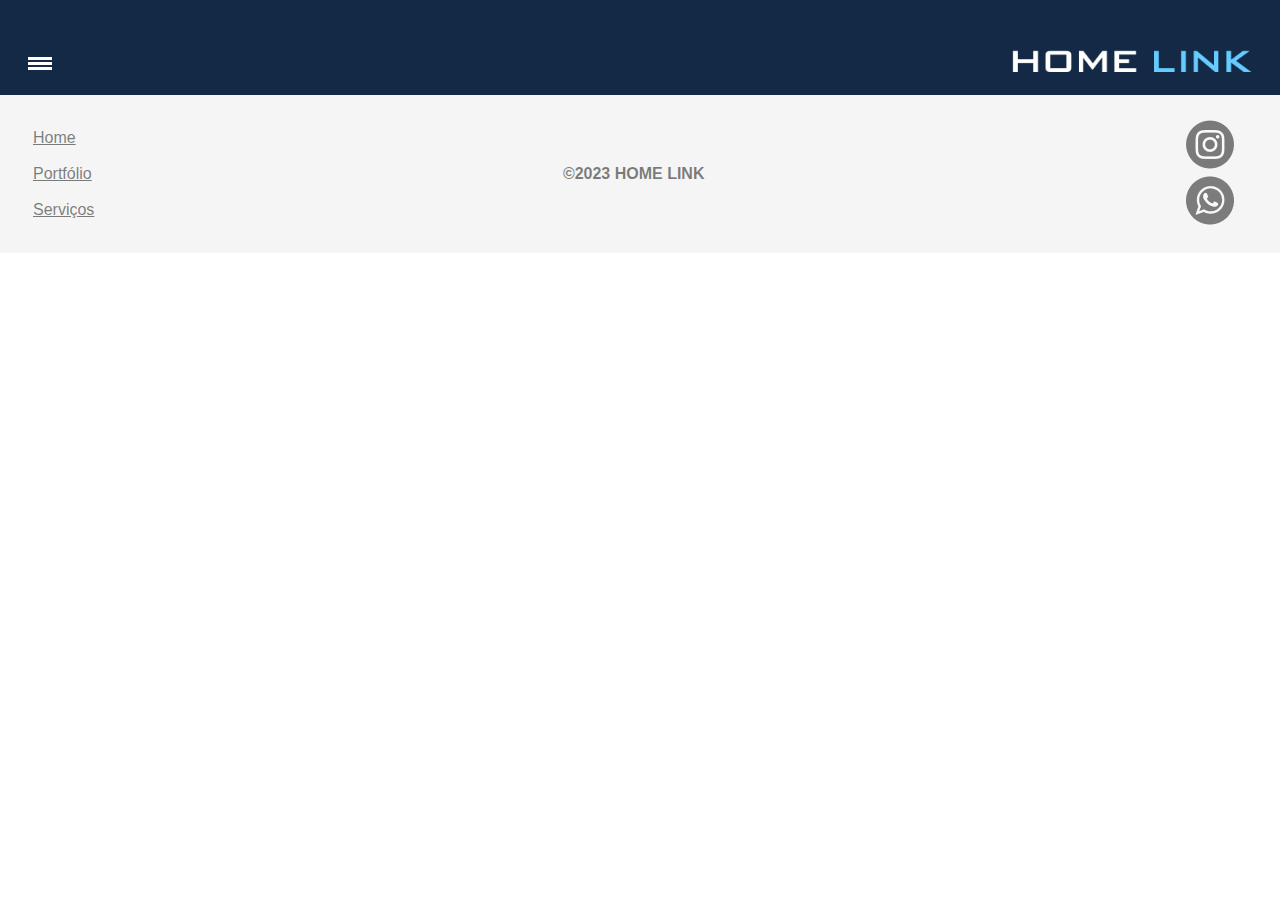
==== index.html @ 74cb906e "Adding reels and few UI changes" ====
<!DOCTYPE html>
<html lang="pt-br">
<head>
    <meta charset="UTF-8">
    <meta name="viewport" content="width=device-width, initial-scale=1.0">
    <link rel="stylesheet" href="css/reset.css">
    <link rel="stylesheet" href="css/base.css">
    <!-- link do javascript -->
    <script src="js/navbar.js" defer></script>
    <link rel="preconnect" href="https://fonts.googleapis.com">
    <link rel="preconnect" href="https://fonts.gstatic.com" crossorigin>
    <link href="https://fonts.googleapis.com/css2?family=Montserrat:wght@700&display=swap" rel="stylesheet">
    <link href="https://fonts.googleapis.com/css2?family=Montserrat:wght@300&display=swap" rel="stylesheet">
    <link rel="icon" href="images/favicon/favicon-32x32.png" type="image/x-icon">
    <title>Home Link</title>
    

</head>
<body>
    <header>
        <div class="navbar">
            <div class="top-section">
                <a href="index.html"><img class='logo' src="images/media/logo.png" alt="Logo da Home Link" style="width: 242px"></a>
                <div id="hamburger-icon">
                    <div></div>
                    <div></div>
                    <div></div>
                </div>
            </div>
            <div id="navbar-links" class="links">
                <a class="link" href="index.html">Home</a>
                <a class="link" href="about.html">Portfólio</a>
                <a class="link" href="services.html">Nossos Serviços</a>
            </div>
        </div>
    </header>

    <footer>
        <div class="footer-menu">
            <a href="index.html">Home</a>
            <a href="about.html">Portfólio</a>
            <a href="services.html">Serviços</a>
        </div>
        <div class="copyright">
            <p>©2023 HOME LINK</p>
        </div>
        <div class="social">
            <a href="https://www.instagram.com/homelinkbr/" target="_blank"><img src="images/media/instagram.png" alt="Logomarca do instagram"></a>
            <a href="hhttps://web.whatsapp.com/send?phone=5581988145903" target="_blank"><img src="images/media/whatsapp.png" alt="Logomarca do Youtube"></a>
        </div>
    </footer>
    <!-- <a class="whatsapp" href="https://web.whatsapp.com/send?phone=5581988145903" target="_blank"><img src="/static/images/whatsapp.svg" alt="Logomarca do Whatsapp"></a> -->
    <!-- <footer>
        <div class = "footer-content">
        <p>2023 HOME LINK</p>
        <div class="social">
            <a href="https://www.instagram.com/homelinkbr/" target="_blank"><img src="/static/images/instagram.svg" alt="Logomarca do instagram"></a>
            <a href="https://www.youtube.com/channel/UCG8HEQtOkX9-PN-z6Or4Gyg" target="_blank"><img src="/static/images/youtube.svg" alt="Logomarca do Youtube"></a>
        </div>
        </div>
    </footer> -->
</body>
</html>
---- css/base.css ----
.navbar {
    display: flex;
    flex-direction: column;
    align-items: flex-start;
    background-color: #132945;
}

.top-section {
    display: flex;
    justify-content: space-between;
    align-items: center;
    flex-direction: row-reverse;
    padding: 48px 28px 16px 28px;
    box-sizing: border-box;
    width: 100%;
}

#hamburger-icon {
    display: flex;
    flex-direction: column;
    justify-content: space-around;
    width: 24px;
    height: 15px;
    cursor: pointer;
}

#hamburger-icon div {
    width: 24px;
    height: 3px;
    background-color: white;
    transition: all 0.3s linear;
}

#navbar-links {
    max-height: 0;
    overflow: hidden;
    transition: max-height 0.3s ease-in-out;
    display: flex;
    flex-direction: column;
    padding: 0 28px;
    box-sizing: border-box;
    width: 100%;
}

#navbar-links.active {
    max-height: 272px;
}

#hamburger-icon.active div:nth-child(1) {
    transform: rotate(-45deg) translate(-5px, 2px);
}

#hamburger-icon.active div:nth-child(2) {
    opacity: 0;
}

#hamburger-icon.active div:nth-child(3) {
    transform: rotate(45deg) translate(-5px, -2px);
}

.navbar #navbar-links .link {
    border: 1px solid white;
    border-radius: 8px;
    margin-bottom: 10px;
    padding: 16px 12px;
    color: white;
    font-size: 24px;
}

.navbar .links a{
    margin-top: 16px;
    color: #153764;
    text-align: justify;
    font-family: 'Montserrat', sans-serif;
    font-weight: 500;
    font-size: 10px;
    text-transform: uppercase;
}

footer{
    display: flex;
    background-color: #F5F5F5;
    flex-direction: row;
    padding: 23px;
    justify-content: space-between;
    align-items: center;
}


footer .footer-menu a{
    color: #00000080;
    text-align: justify;
    font-size: 16px;
    font-family: Arial;
    font-weight: 400;
    text-decoration-line: underline;
    padding: 10px;
}

footer .copyright{
    display: flex;
    justify-content: center;
    color: #00000080;
    text-align: center;
    font-family: Arial;
    font-size: 16px;
    font-style: normal;
    font-weight: 700;
    align-items: center;
}

footer .footer-menu{
    display: flex;
    flex-direction: column;
}

footer .social{
    display: flex;
    justify-content: center;
    flex-direction: column;
    align-items: center;
}
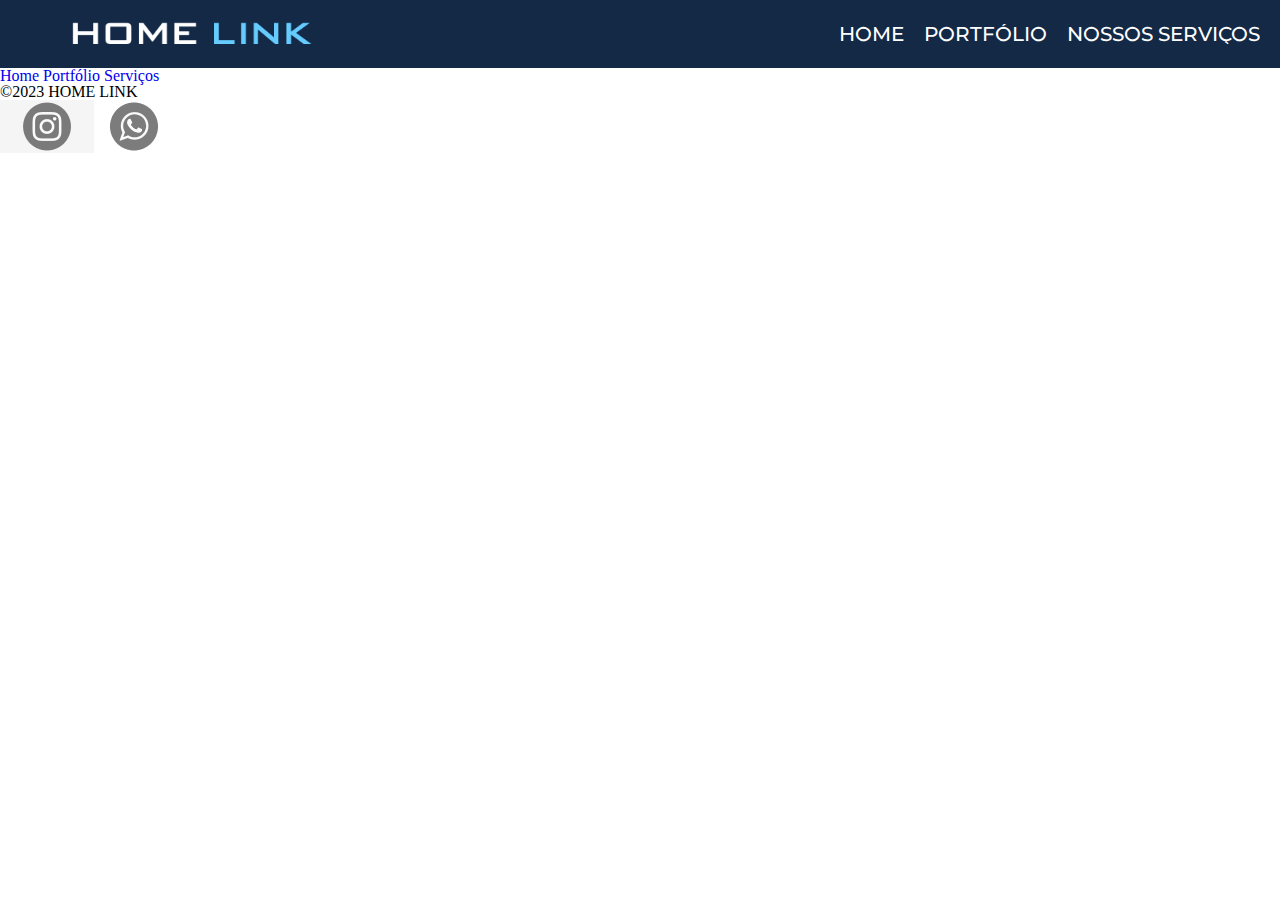
==== commit eaf1bc6c: "Desktop Frontend Navbar and About" ====
--- a/index.html
+++ b/index.html
@@ -18,8 +18,11 @@
 </head>
 <body>
     <header>
-        <div class="navbar">
-            <div class="top-section">
+
+        <!-- MOBILE NAVBAR -->
+
+        <div class="mobile-navbar">
+            <div class="mobile-top-section">
                 <a href="index.html"><img class='logo' src="images/media/logo.png" alt="Logo da Home Link" style="width: 242px"></a>
                 <div id="hamburger-icon">
                     <div></div>
@@ -27,7 +30,20 @@
                     <div></div>
                 </div>
             </div>
-            <div id="navbar-links" class="links">
+            <div id="navbar-links" class="mobile-links">
+                <a class="link" href="index.html">Home</a>
+                <a class="link" href="about.html">Portfólio</a>
+                <a class="link" href="services.html">Nossos Serviços</a>
+            </div>
+        </div>
+        
+        <!-- DESKTOP NAVBAR -->
+
+        <div class="desktop-navbar">
+            <div class="desktop-top-section">
+                <a href="index.html"><img class='logo' src="images/media/logo.png" alt="Logo da Home Link" style="width: 242px"></a>
+            </div>
+            <div id="desktop-navbar-links" class="links">
                 <a class="link" href="index.html">Home</a>
                 <a class="link" href="about.html">Portfólio</a>
                 <a class="link" href="services.html">Nossos Serviços</a>
--- a/css/base.css
+++ b/css/base.css
@@ -1,122 +1,166 @@
-.navbar {
-    display: flex;
-    flex-direction: column;
-    align-items: flex-start;
-    background-color: #132945;
-}
+/* MOBILE */
+@media (max-width: 768px) {
+    .mobile-navbar {
+        display: flex;
+        flex-direction: column;
+        align-items: flex-start;
+        background-color: #132945;
+    }
 
-.top-section {
-    display: flex;
-    justify-content: space-between;
-    align-items: center;
-    flex-direction: row-reverse;
-    padding: 48px 28px 16px 28px;
-    box-sizing: border-box;
-    width: 100%;
-}
+    .mobile-top-section {
+        display: flex;
+        justify-content: space-between;
+        align-items: center;
+        flex-direction: row-reverse;
+        padding: 48px 28px 16px 28px;
+        box-sizing: border-box;
+        width: 100%;
+    }
 
-#hamburger-icon {
-    display: flex;
-    flex-direction: column;
-    justify-content: space-around;
-    width: 24px;
-    height: 15px;
-    cursor: pointer;
-}
+    #hamburger-icon {
+        display: flex;
+        flex-direction: column;
+        justify-content: space-around;
+        width: 24px;
+        height: 15px;
+        cursor: pointer;
+    }
 
-#hamburger-icon div {
-    width: 24px;
-    height: 3px;
-    background-color: white;
-    transition: all 0.3s linear;
-}
+    #hamburger-icon div {
+        width: 24px;
+        height: 3px;
+        background-color: white;
+        transition: all 0.3s linear;
+    }
 
-#navbar-links {
-    max-height: 0;
-    overflow: hidden;
-    transition: max-height 0.3s ease-in-out;
-    display: flex;
-    flex-direction: column;
-    padding: 0 28px;
-    box-sizing: border-box;
-    width: 100%;
-}
+    #navbar-links {
+        max-height: 0;
+        overflow: hidden;
+        transition: max-height 0.3s ease-in-out;
+        display: flex;
+        flex-direction: column;
+        padding: 0 28px;
+        box-sizing: border-box;
+        width: 100%;
+    }
 
-#navbar-links.active {
-    max-height: 272px;
-}
+    #navbar-links.active {
+        max-height: 272px;
+    }
 
-#hamburger-icon.active div:nth-child(1) {
-    transform: rotate(-45deg) translate(-5px, 2px);
-}
+    #hamburger-icon.active div:nth-child(1) {
+        transform: rotate(-45deg) translate(-5px, 2px);
+    }
 
-#hamburger-icon.active div:nth-child(2) {
-    opacity: 0;
-}
+    #hamburger-icon.active div:nth-child(2) {
+        opacity: 0;
+    }
 
-#hamburger-icon.active div:nth-child(3) {
-    transform: rotate(45deg) translate(-5px, -2px);
-}
+    #hamburger-icon.active div:nth-child(3) {
+        transform: rotate(45deg) translate(-5px, -2px);
+    }
 
-.navbar #navbar-links .link {
-    border: 1px solid white;
-    border-radius: 8px;
-    margin-bottom: 10px;
-    padding: 16px 12px;
-    color: white;
-    font-size: 24px;
-}
+    .mobile-navbar #navbar-links .link {
+        border: 1px solid white;
+        border-radius: 8px;
+        margin-bottom: 10px;
+        padding: 16px 12px;
+        color: white;
+        font-size: 24px;
+    }
 
-.navbar .links a{
-    margin-top: 16px;
-    color: #153764;
-    text-align: justify;
-    font-family: 'Montserrat', sans-serif;
-    font-weight: 500;
-    font-size: 10px;
-    text-transform: uppercase;
-}
+    .mobile-navbar .mobile-links a{
+        margin-top: 16px;
+        color: #153764;
+        text-align: justify;
+        font-family: 'Montserrat', sans-serif;
+        font-weight: 500;
+        font-size: 10px;
+        text-transform: uppercase;
+    }
 
-footer{
-    display: flex;
-    background-color: #F5F5F5;
-    flex-direction: row;
-    padding: 23px;
-    justify-content: space-between;
-    align-items: center;
-}
+    footer{
+        display: flex;
+        background-color: #F5F5F5;
+        flex-direction: row;
+        padding: 23px;
+        justify-content: space-between;
+        align-items: center;
+    }
 
 
-footer .footer-menu a{
-    color: #00000080;
-    text-align: justify;
-    font-size: 16px;
-    font-family: Arial;
-    font-weight: 400;
-    text-decoration-line: underline;
-    padding: 10px;
+    footer .footer-menu a{
+        color: #00000080;
+        text-align: justify;
+        font-size: 16px;
+        font-family: Arial;
+        font-weight: 400;
+        text-decoration-line: underline;
+        padding: 10px;
+    }
+
+    footer .copyright{
+        display: flex;
+        justify-content: center;
+        color: #00000080;
+        text-align: center;
+        font-family: Arial;
+        font-size: 16px;
+        font-style: normal;
+        font-weight: 700;
+        align-items: center;
+    }
+
+    footer .footer-menu{
+        display: flex;
+        flex-direction: column;
+    }
+
+    footer .social{
+        display: flex;
+        justify-content: center;
+        flex-direction: column;
+        align-items: center;
+    }
+    header .desktop-navbar{
+        display: none;
+    }
+    header .desktop-top-section{
+        display: none;
+    }
+    header .links{
+        display: none;
+    }
 }
-
-footer .copyright{
-    display: flex;
-    justify-content: center;
-    color: #00000080;
-    text-align: center;
-    font-family: Arial;
-    font-size: 16px;
-    font-style: normal;
-    font-weight: 700;
-    align-items: center;
-}
-
-footer .footer-menu{
-    display: flex;
-    flex-direction: column;
-}
-
-footer .social{
-    display: flex;
-    justify-content: center;
-    flex-direction: column;
-    align-items: center;
+@media (min-width: 768px){
+    .mobile-navbar{
+        display: none;
+    }
+    .desktop-navbar{
+        display: flex;
+        flex-direction: row;
+        align-items: center;
+        justify-content: space-between;
+        background-color: #132945;
+        padding: 20px;
+    }
+    .desktop-navbar .logo{
+        display: flex;
+        padding-left: 50px ;
+    }
+    .links {
+        display: flex;
+        flex-direction: row;
+        gap: 20px;
+    }
+    .links a{
+        text-decoration: none;
+        color: white;
+        overflow: hidden;
+        font-family: 'Montserrat', sans-serif;
+        font-weight: 500;
+        font-size: 20px;
+        text-transform: uppercase;
+    }
+    
 }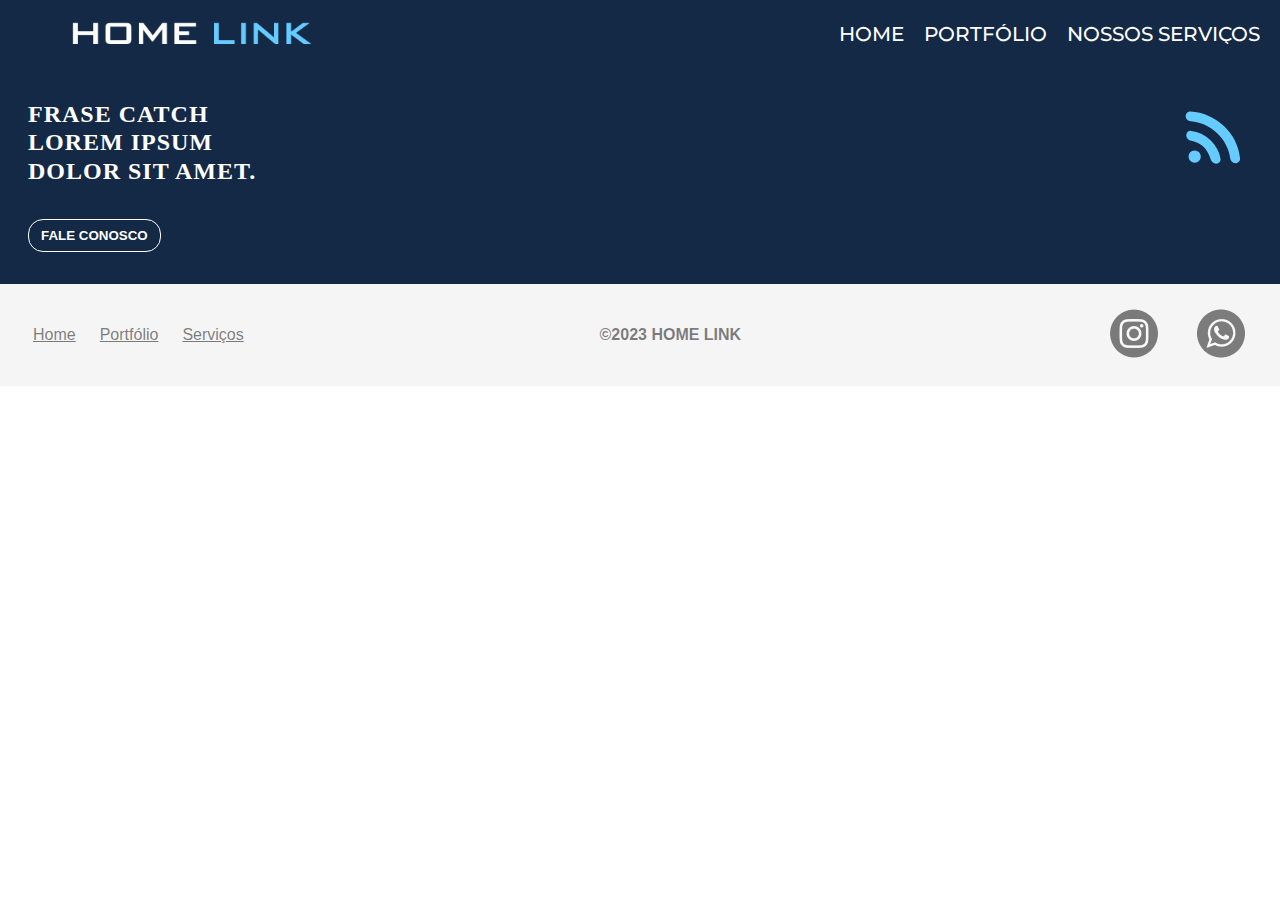
==== commit 939b1e1f: "home started" ====
--- a/index.html
+++ b/index.html
@@ -5,6 +5,8 @@
     <meta name="viewport" content="width=device-width, initial-scale=1.0">
     <link rel="stylesheet" href="css/reset.css">
     <link rel="stylesheet" href="css/base.css">
+    <link rel="stylesheet" href="css/home.css">
+
     <!-- link do javascript -->
     <script src="js/navbar.js" defer></script>
     <link rel="preconnect" href="https://fonts.googleapis.com">
@@ -51,6 +53,14 @@
         </div>
     </header>
 
+    <section class="hero">
+        <div class="wrapper">
+            <h1 class="title">Frase catch lorem ipsum dolor sit amet.</h1>
+            <img class="img" src="./images/favicon/wifi.svg" alt="">
+        </div>
+        <button class="button">Fale conosco</button>
+    </section>
+
     <footer>
         <div class="footer-menu">
             <a href="index.html">Home</a>
--- a/css/base.css
+++ b/css/base.css
@@ -162,5 +162,35 @@
         font-size: 20px;
         text-transform: uppercase;
     }
+
+    footer{
+        display: flex;
+        background-color: #F5F5F5;
+        flex-direction: row;
+        padding: 23px;
+        justify-content: space-between;
+        align-items: center;
+    }
     
+    footer .footer-menu a{
+        color: #00000080;
+        text-align: justify;
+        font-size: 16px;
+        font-family: Arial;
+        font-weight: 400;
+        text-decoration-line: underline;
+        padding: 10px;
+    }
+    
+    footer .copyright{
+        display: flex;
+        justify-content: center;
+        color: #00000080;
+        text-align: center;
+        font-family: Arial;
+        font-size: 16px;
+        font-style: normal;
+        font-weight: 700;
+        align-items: center;
+    }
 }--- a/css/home.css
+++ b/css/home.css
@@ -0,0 +1,43 @@
+.hero {
+  display: flex;
+  flex-direction: column;
+  padding: 0 28px;
+  background-color: #132945;
+  align-items: center;
+  padding-top: 32px;
+}
+
+.hero .wrapper {
+  display: flex;
+  width: 100%;
+  justify-content: space-between;
+}
+
+.hero .wrapper .title{
+  color: white;
+  font-size: 24px;
+  text-transform: uppercase;
+  line-height: 120%;
+  letter-spacing: 1px;
+  max-width: 250px;
+}
+
+.hero .button {
+  color: white;
+  border: 1px solid white;
+  border-radius: 15px;
+  background-color: transparent;
+  padding: 8px 12px;
+  margin: 32px 0;
+  max-width: 135px;
+  text-transform: uppercase;
+  font-weight: bold;
+  align-self: flex-start;
+}
+
+.hero .button:hover {
+  background-color: white;
+  color: #132945;
+  cursor: pointer;
+}
+
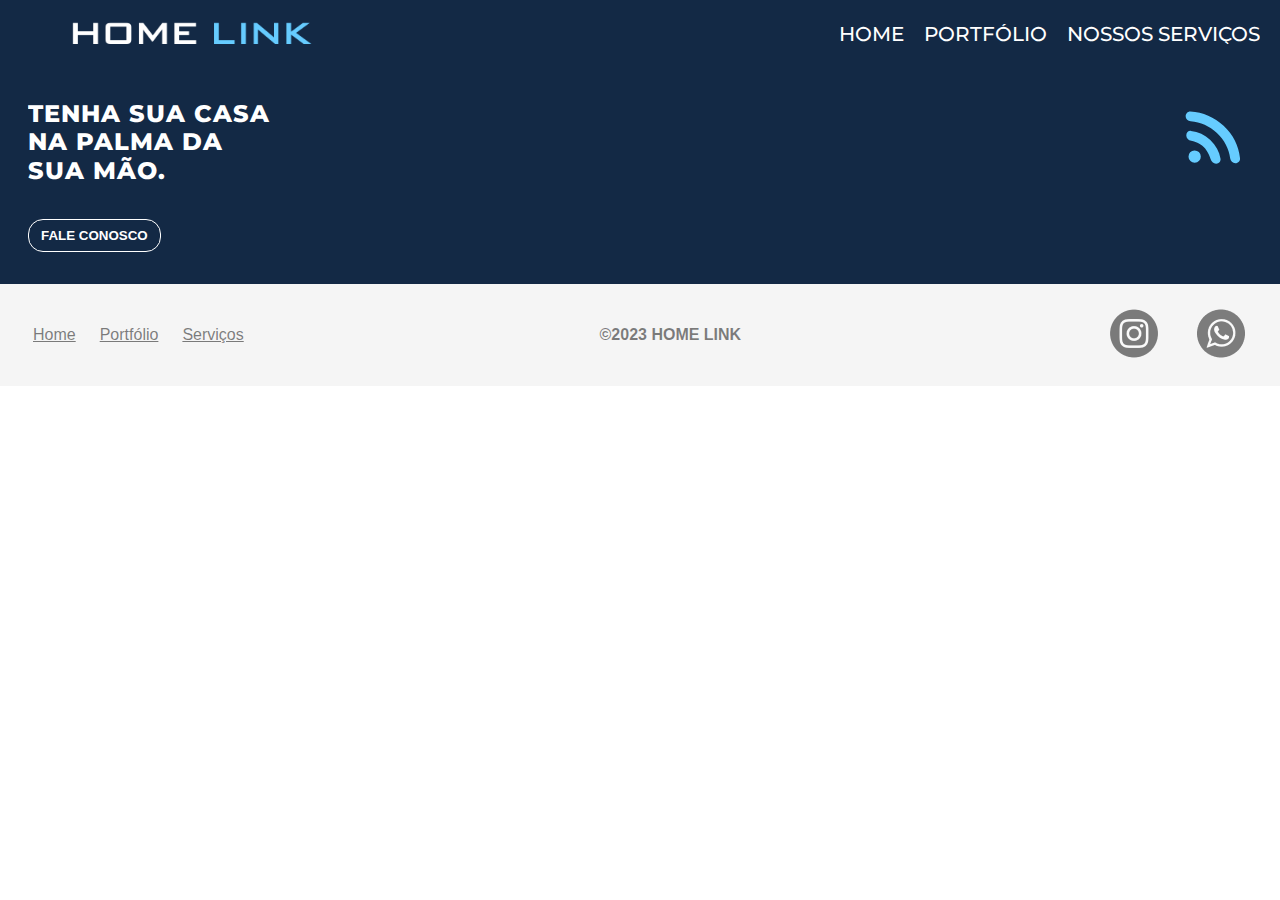
==== commit 2cef5e84: "Home catch for mobile" ====
--- a/index.html
+++ b/index.html
@@ -55,7 +55,7 @@
 
     <section class="hero">
         <div class="wrapper">
-            <h1 class="title">Frase catch lorem ipsum dolor sit amet.</h1>
+            <h1 class="title">Tenha sua casa na palma da sua mão.</h1>
             <img class="img" src="./images/favicon/wifi.svg" alt="">
         </div>
         <button class="button">Fale conosco</button>
--- a/css/home.css
+++ b/css/home.css
@@ -20,6 +20,8 @@
   line-height: 120%;
   letter-spacing: 1px;
   max-width: 250px;
+  font-family: 'Montserrat', sans-serif;
+  font-weight: 800;
 }
 
 .hero .button {
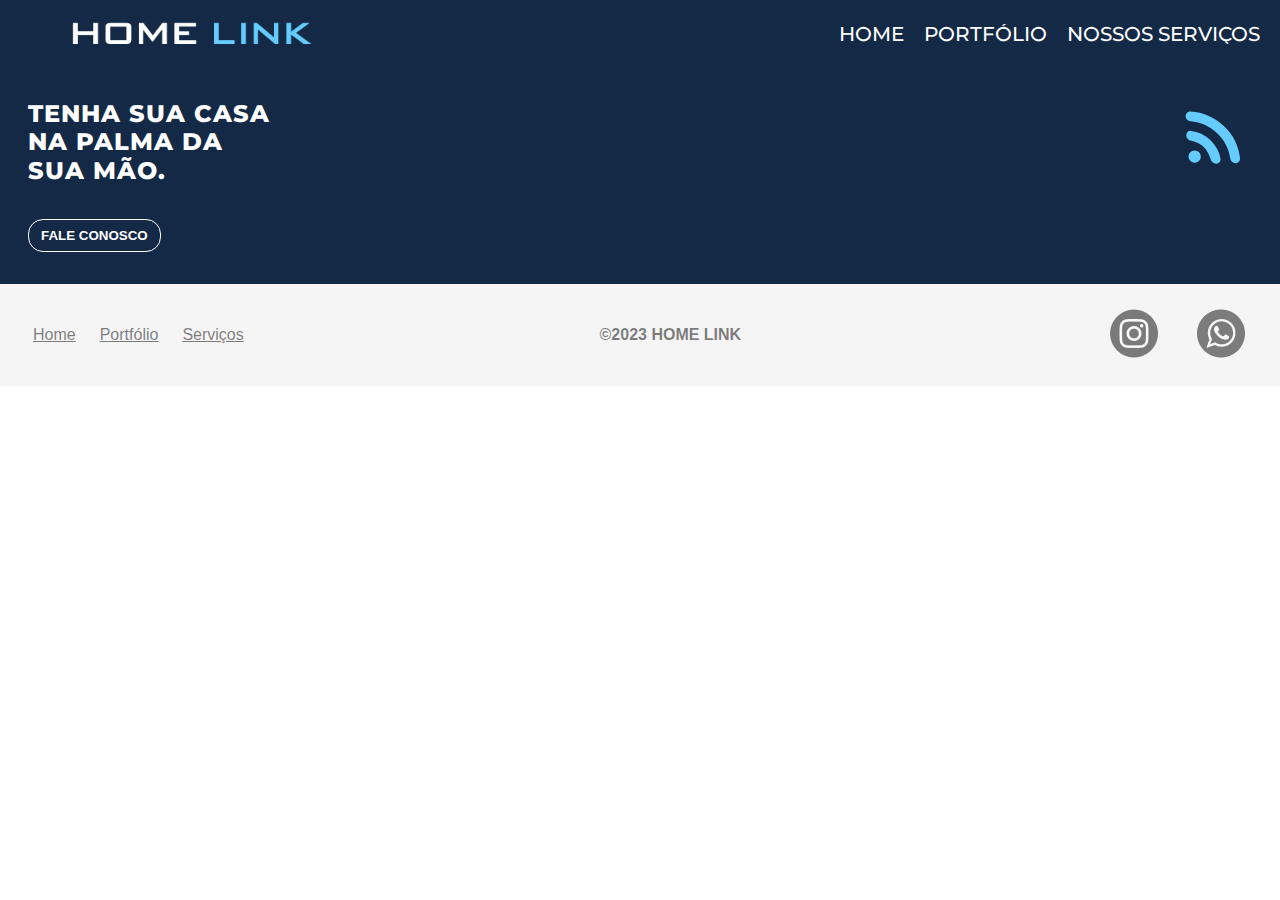
==== commit d74f1199: "Reels added, Lights images switched, code cleaned" ====
--- a/index.html
+++ b/index.html
@@ -1,5 +1,6 @@
 <!DOCTYPE html>
 <html lang="pt-br">
+
 <head>
     <meta charset="UTF-8">
     <meta name="viewport" content="width=device-width, initial-scale=1.0">
@@ -15,9 +16,10 @@
     <link href="https://fonts.googleapis.com/css2?family=Montserrat:wght@300&display=swap" rel="stylesheet">
     <link rel="icon" href="images/favicon/favicon-32x32.png" type="image/x-icon">
     <title>Home Link</title>
-    
+
 
 </head>
+
 <body>
     <header>
 
@@ -25,7 +27,8 @@
 
         <div class="mobile-navbar">
             <div class="mobile-top-section">
-                <a href="index.html"><img class='logo' src="images/media/logo.png" alt="Logo da Home Link" style="width: 242px"></a>
+                <a href="index.html"><img class='logo' src="images/media/logo.png" alt="Logo da Home Link"
+                        style="width: 242px"></a>
                 <div id="hamburger-icon">
                     <div></div>
                     <div></div>
@@ -38,12 +41,13 @@
                 <a class="link" href="services.html">Nossos Serviços</a>
             </div>
         </div>
-        
+
         <!-- DESKTOP NAVBAR -->
 
         <div class="desktop-navbar">
             <div class="desktop-top-section">
-                <a href="index.html"><img class='logo' src="images/media/logo.png" alt="Logo da Home Link" style="width: 242px"></a>
+                <a href="index.html"><img class='logo' src="images/media/logo.png" alt="Logo da Home Link"
+                        style="width: 242px"></a>
             </div>
             <div id="desktop-navbar-links" class="links">
                 <a class="link" href="index.html">Home</a>
@@ -71,8 +75,10 @@
             <p>©2023 HOME LINK</p>
         </div>
         <div class="social">
-            <a href="https://www.instagram.com/homelinkbr/" target="_blank"><img src="images/media/instagram.png" alt="Logomarca do instagram"></a>
-            <a href="hhttps://web.whatsapp.com/send?phone=5581988145903" target="_blank"><img src="images/media/whatsapp.png" alt="Logomarca do Youtube"></a>
+            <a href="https://www.instagram.com/homelinkbr/" target="_blank"><img src="images/media/instagram.png"
+                    alt="Logomarca do instagram"></a>
+            <a href="hhttps://web.whatsapp.com/send?phone=5581988145903" target="_blank"><img
+                    src="images/media/whatsapp.png" alt="Logomarca do Youtube"></a>
         </div>
     </footer>
     <!-- <a class="whatsapp" href="https://web.whatsapp.com/send?phone=5581988145903" target="_blank"><img src="/static/images/whatsapp.svg" alt="Logomarca do Whatsapp"></a> -->
@@ -86,4 +92,5 @@
         </div>
     </footer> -->
 </body>
+
 </html>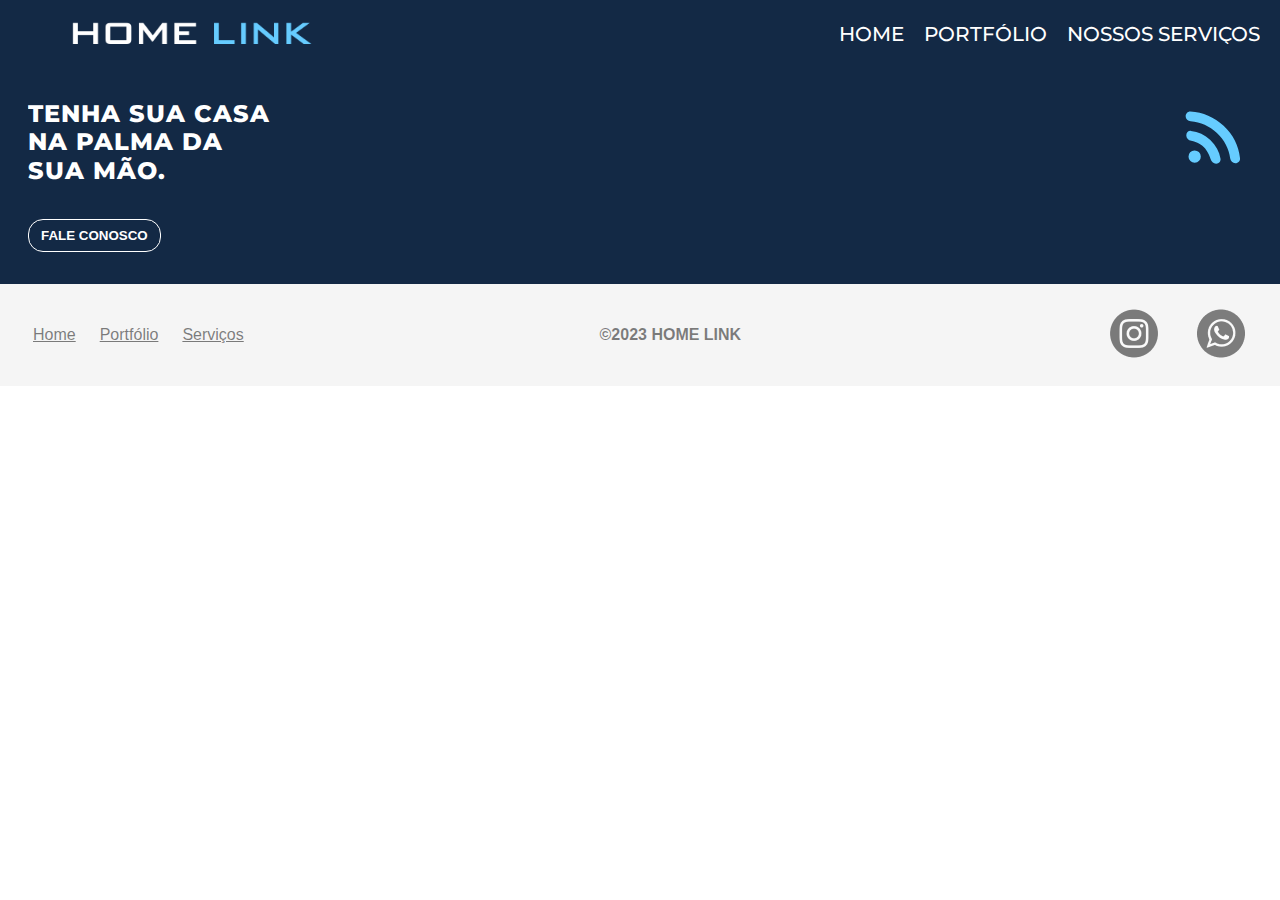
==== commit 4794dd7f: "Adding Hotjar Scripts for monitoring" ====
--- a/index.html
+++ b/index.html
@@ -8,7 +8,7 @@
     <link rel="stylesheet" href="css/base.css">
     <link rel="stylesheet" href="css/home.css">
 
-    <!-- link do javascript -->
+    <!-- Navbar Responsiva -->
     <script src="js/navbar.js" defer></script>
     <link rel="preconnect" href="https://fonts.googleapis.com">
     <link rel="preconnect" href="https://fonts.gstatic.com" crossorigin>
@@ -16,6 +16,18 @@
     <link href="https://fonts.googleapis.com/css2?family=Montserrat:wght@300&display=swap" rel="stylesheet">
     <link rel="icon" href="images/favicon/favicon-32x32.png" type="image/x-icon">
     <title>Home Link</title>
+
+    <!-- Hotjar -->
+    <script>
+        (function (h, o, t, j, a, r) {
+            h.hj = h.hj || function () { (h.hj.q = h.hj.q || []).push(arguments) };
+            h._hjSettings = { hjid: 3847063, hjsv: 6 };
+            a = o.getElementsByTagName('head')[0];
+            r = o.createElement('script'); r.async = 1;
+            r.src = t + h._hjSettings.hjid + j + h._hjSettings.hjsv;
+            a.appendChild(r);
+        })(window, document, 'https://static.hotjar.com/c/hotjar-', '.js?sv=');
+    </script>
 
 
 </head>
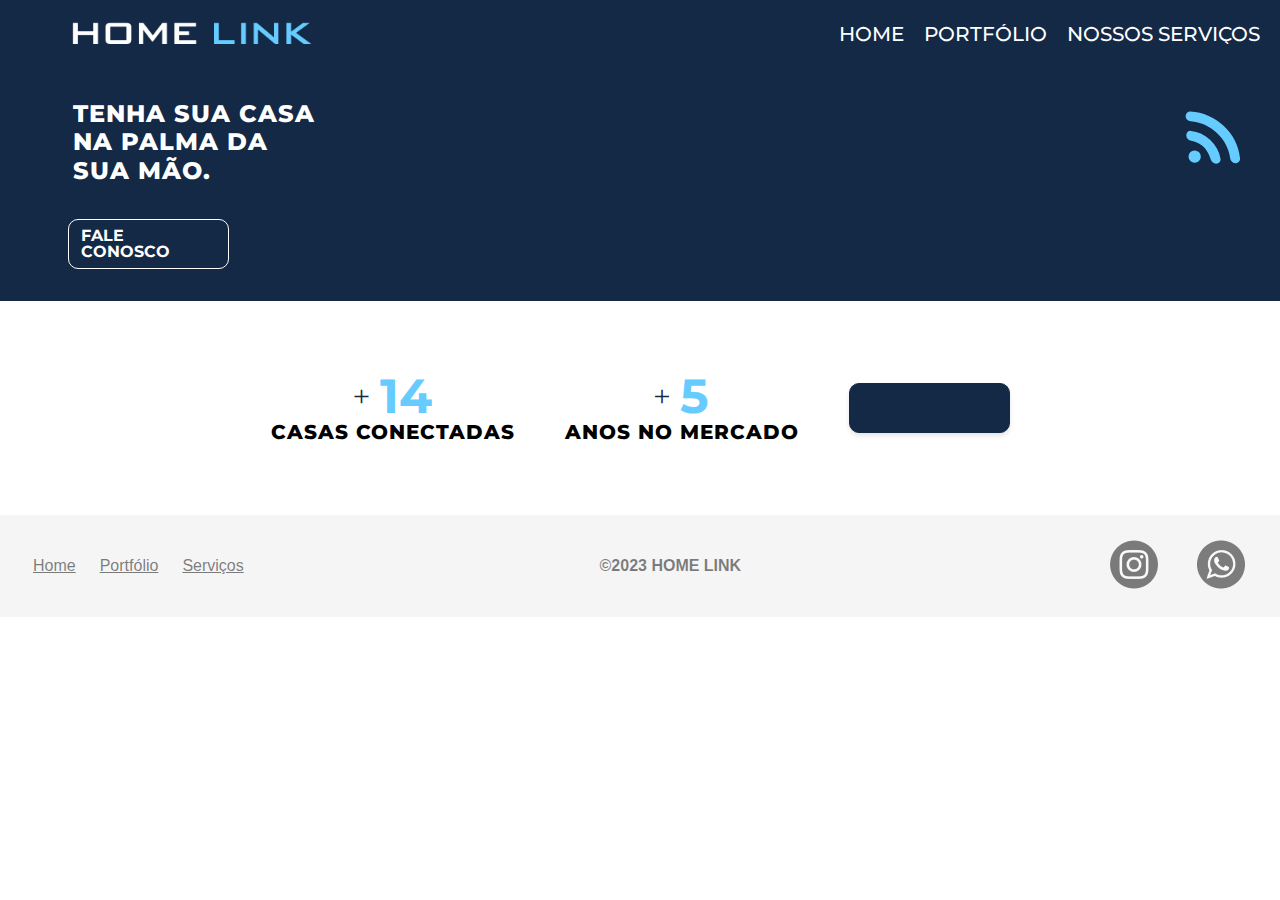
==== commit 8a16afbc: "Starting homepage" ====
--- a/index.html
+++ b/index.html
@@ -74,8 +74,26 @@
             <h1 class="title">Tenha sua casa na palma da sua mão.</h1>
             <img class="img" src="./images/favicon/wifi.svg" alt="">
         </div>
-        <button class="button">Fale conosco</button>
+        <a href="https://web.whatsapp.com/send?phone=5581988145903" target="_blank" class="button">Fale conosco</a>
     </section>
+    <div class="installation-counter">
+        <div class="installation-counter-content">
+            <div class="number-content">
+                <span class="plus-signal">+</span>
+                <span class="counter-number" id="counterNumber">0</span>
+            </div>
+            <span class="counter-text">Casas Conectadas</span>
+        </div>
+        <div class="installation-counter-content">
+            <div class="number-content">
+                <span class="plus-signal">+</span>
+                <span class="counter-number" id="yearsCounter">0</span>
+            </div>
+            <span class="counter-text">Anos no mercado</span>
+        </div>
+        <a class="projects-button" href="about.html">Veja nossos projetos</a>
+    </div>
+
 
     <footer>
         <div class="footer-menu">
@@ -89,7 +107,7 @@
         <div class="social">
             <a href="https://www.instagram.com/homelinkbr/" target="_blank"><img src="images/media/instagram.png"
                     alt="Logomarca do instagram"></a>
-            <a href="hhttps://web.whatsapp.com/send?phone=5581988145903" target="_blank"><img
+            <a href="https://web.whatsapp.com/send?phone=5581988145903" target="_blank"><img
                     src="images/media/whatsapp.png" alt="Logomarca do Youtube"></a>
         </div>
     </footer>
--- a/css/home.css
+++ b/css/home.css
@@ -13,7 +13,7 @@
   justify-content: space-between;
 }
 
-.hero .wrapper .title{
+.hero .wrapper .title {
   color: white;
   font-size: 24px;
   text-transform: uppercase;
@@ -22,24 +22,161 @@
   max-width: 250px;
   font-family: 'Montserrat', sans-serif;
   font-weight: 800;
+  padding: 0px 0px 0px 45px;
 }
 
 .hero .button {
   color: white;
   border: 1px solid white;
-  border-radius: 15px;
+  border-radius: 10px;
   background-color: transparent;
   padding: 8px 12px;
+  transform: translateX(40px);
   margin: 32px 0;
   max-width: 135px;
+  font-family: 'Montserrat', sans-serif;
   text-transform: uppercase;
   font-weight: bold;
   align-self: flex-start;
+  transition: all 0.3s ease;
 }
 
 .hero .button:hover {
   background-color: white;
   color: #132945;
   cursor: pointer;
+  border-radius: 15px;
 }
 
+.installation-counter {
+  display: flex;
+  flex-direction: column;
+  align-items: center;
+  justify-content: center;
+  gap: 30px;
+  margin: 50px;
+}
+
+.installation-counter-content {
+  display: flex;
+  justify-content: center;
+  flex-direction: column;
+  text-align: center;
+}
+
+.counter-number {
+  font-size: 48px;
+  font-family: 'Montserrat', sans-serif;
+  text-transform: uppercase;
+  font-weight: bold;
+  color: #66CCFF;
+}
+
+.number-content {
+  display: flex;
+  align-items: center;
+  justify-content: center;
+  gap: 10px;
+
+}
+
+.plus-signal {
+  font-size: 30px;
+  color: #132945;
+}
+
+.counter-text {
+  color: black;
+  font-size: 20px;
+  text-transform: uppercase;
+  line-height: 120%;
+  letter-spacing: 1px;
+  max-width: 250px;
+  font-family: 'Montserrat', sans-serif;
+  font-weight: 800;
+}
+
+.projects-button {
+  background-color: #132945;
+  border-radius: 10px;
+  padding: 10px;
+  color: white;
+  max-width: 135px;
+  font-family: 'Montserrat', sans-serif;
+  text-transform: uppercase;
+  font-weight: bold;
+  align-self: center;
+  text-align: center;
+  box-shadow: 0 3px 5px rgba(0, 0, 0, 0.1);
+}
+
+@media (min-width: 768px) {
+  .installation-counter {
+    display: flex;
+    flex-direction: row;
+    align-items: center;
+    justify-content: center;
+    gap: 50px;
+    margin: 50px;
+  }
+
+  .installation-counter-content {
+    display: flex;
+    justify-content: center;
+    flex-direction: column;
+  }
+
+  .counter-number {
+    font-size: 48px;
+    font-family: 'Montserrat', sans-serif;
+    text-transform: uppercase;
+    font-weight: bold;
+    color: #66CCFF;
+    text-align: center;
+  }
+
+  .counter-text {
+    color: black;
+    font-size: 20px;
+    text-transform: uppercase;
+    line-height: 120%;
+    letter-spacing: 1px;
+    max-width: 250px;
+    font-family: 'Montserrat', sans-serif;
+    font-weight: 800;
+  }
+
+
+  .number-content {
+    display: flex;
+    align-items: center;
+    justify-content: center;
+    gap: 10px;
+  }
+
+  .plus-signal {
+    font-size: 30px;
+    color: #132945;
+  }
+
+  .projects-button {
+    color: #132945;
+    border: 1px solid #132945;
+    border-radius: 10px;
+    padding: 8px 12px;
+    margin: 32px 0;
+    max-width: 135px;
+    font-family: 'Montserrat', sans-serif;
+    text-transform: uppercase;
+    font-weight: bold;
+    align-self: flex-start;
+    transition: all 0.3s ease;
+  }
+
+  .projects-button:hover {
+    background-color: #132945;
+    color: white;
+    cursor: pointer;
+    border-radius: 15px;
+  }
+}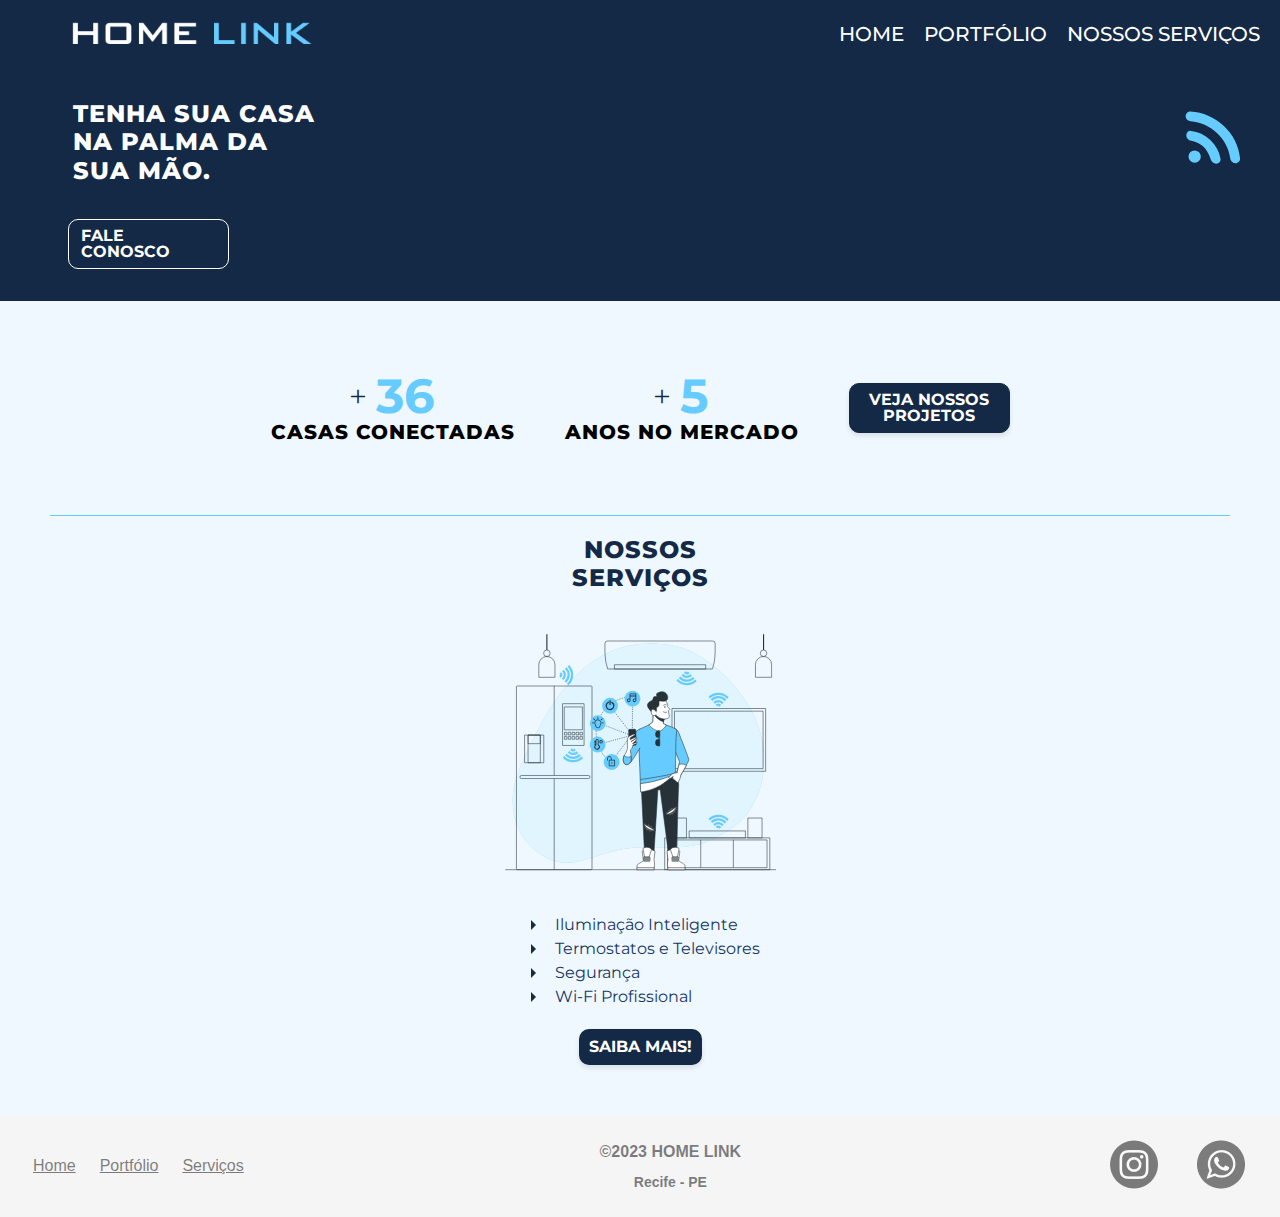
==== commit eff38faa: "Adding more informations to homepage" ====
--- a/index.html
+++ b/index.html
@@ -93,7 +93,33 @@
         </div>
         <a class="projects-button" href="about.html">Veja nossos projetos</a>
     </div>
+    <div class="services-content">
+        <h1>Nossos Serviços</h1>
+        <img class="hero-img" src="images/general/hero.svg" alt="">
+        <div class="services-text-content">
+            <div class="services-text">
+                <img class="arrow-icon" src="images/general/arrow.svg" alt="Flecha de Identação">
+                <p>Iluminação Inteligente</p>
+            </div>
+            <div class="services-text">
+                <img class="arrow-icon" src="images/general/arrow.svg" alt="Flecha de Identação">
+                <p>Termostatos e Televisores</p>
+            </div>
+            <div class="services-text">
+                <img class="arrow-icon" src="images/general/arrow.svg" alt="Flecha de Identação">
+                <p>Segurança</p>
+            </div>
+            <div class="services-text">
+                <img class="arrow-icon" src="images/general/arrow.svg" alt="Flecha de Identação">
+                <p>Wi-Fi Profissional</p>
+            </div>
+        </div>
+        <a href="services.html">Saiba mais!</a>
+    </div>
 
+    <!-- <div>
+        <h1>Benefícios</h1>
+    </div> -->
 
     <footer>
         <div class="footer-menu">
@@ -103,6 +129,7 @@
         </div>
         <div class="copyright">
             <p>©2023 HOME LINK</p>
+            <p class="locate">Recife - PE</p>
         </div>
         <div class="social">
             <a href="https://www.instagram.com/homelinkbr/" target="_blank"><img src="images/media/instagram.png"
@@ -112,15 +139,6 @@
         </div>
     </footer>
     <!-- <a class="whatsapp" href="https://web.whatsapp.com/send?phone=5581988145903" target="_blank"><img src="/static/images/whatsapp.svg" alt="Logomarca do Whatsapp"></a> -->
-    <!-- <footer>
-        <div class = "footer-content">
-        <p>2023 HOME LINK</p>
-        <div class="social">
-            <a href="https://www.instagram.com/homelinkbr/" target="_blank"><img src="/static/images/instagram.svg" alt="Logomarca do instagram"></a>
-            <a href="https://www.youtube.com/channel/UCG8HEQtOkX9-PN-z6Or4Gyg" target="_blank"><img src="/static/images/youtube.svg" alt="Logomarca do Youtube"></a>
-        </div>
-        </div>
-    </footer> -->
 </body>
 
 </html>--- a/css/base.css
+++ b/css/base.css
@@ -1,5 +1,9 @@
 /* MOBILE */
+body{
+    background-color: aliceblue;
+  }
 @media (max-width: 768px) {
+
     .mobile-navbar {
         display: flex;
         flex-direction: column;
@@ -131,6 +135,16 @@
     header .links{
         display: none;
     }
+
+    .copyright{
+        display: flex;
+        flex-direction: column;
+        gap: 15px;
+    }
+
+    .copyright .locate{
+        font-size: 14px;
+    }
 }
 @media (min-width: 768px){
     .mobile-navbar{
@@ -193,4 +207,14 @@
         font-weight: 700;
         align-items: center;
     }
+
+    .copyright{
+        display: flex;
+        flex-direction: column;
+        gap: 15px;
+    }
+
+    .copyright .locate{
+        font-size: 14px;
+    }
 }--- a/css/home.css
+++ b/css/home.css
@@ -109,6 +109,72 @@
   text-align: center;
   box-shadow: 0 3px 5px rgba(0, 0, 0, 0.1);
 }
+
+.services-content{
+  border-top: 1px solid #66CCFF;
+  padding-top: 20px;
+  display: flex;
+  flex-direction: column;
+  align-items: center;
+  gap: 20px;
+  margin: 50px;
+}
+
+.services-content h1{
+  color: #132945;
+  font-size: 24px;
+  text-transform: uppercase;
+  line-height: 120%;
+  letter-spacing: 1px;
+  max-width: 250px;
+  font-family: 'Montserrat', sans-serif;
+  font-weight: 800;
+  text-align: center;
+}
+
+.services-content .hero-img{
+  width: 100%;
+  max-width: 280px;
+  height: auto;
+}
+
+.services-text-content{
+  gap: 10px;
+}
+
+.services-text{
+  display: flex;
+  gap: 10px;
+  align-items: center;
+}
+
+.arrow-icon{
+  font-size: 30px;
+  color: #132945;
+}
+
+.services-text p{
+  color: #153764;
+  font-size: 16px;
+  font-family: 'Montserrat', sans-serif;
+
+}
+
+.services-content a{
+  background-color: #132945;
+  border-radius: 10px;
+  padding: 10px;
+  color: white;
+  max-width: 135px;
+  font-family: 'Montserrat', sans-serif;
+  text-transform: uppercase;
+  font-weight: bold;
+  align-self: center;
+  text-align: center;
+  box-shadow: 0 3px 5px rgba(0, 0, 0, 0.1);
+}
+
+
 
 @media (min-width: 768px) {
   .installation-counter {
@@ -160,7 +226,7 @@
   }
 
   .projects-button {
-    color: #132945;
+    color: white;
     border: 1px solid #132945;
     border-radius: 10px;
     padding: 8px 12px;
@@ -175,7 +241,7 @@
 
   .projects-button:hover {
     background-color: #132945;
-    color: white;
+    color: #66CCFF;
     cursor: pointer;
     border-radius: 15px;
   }
